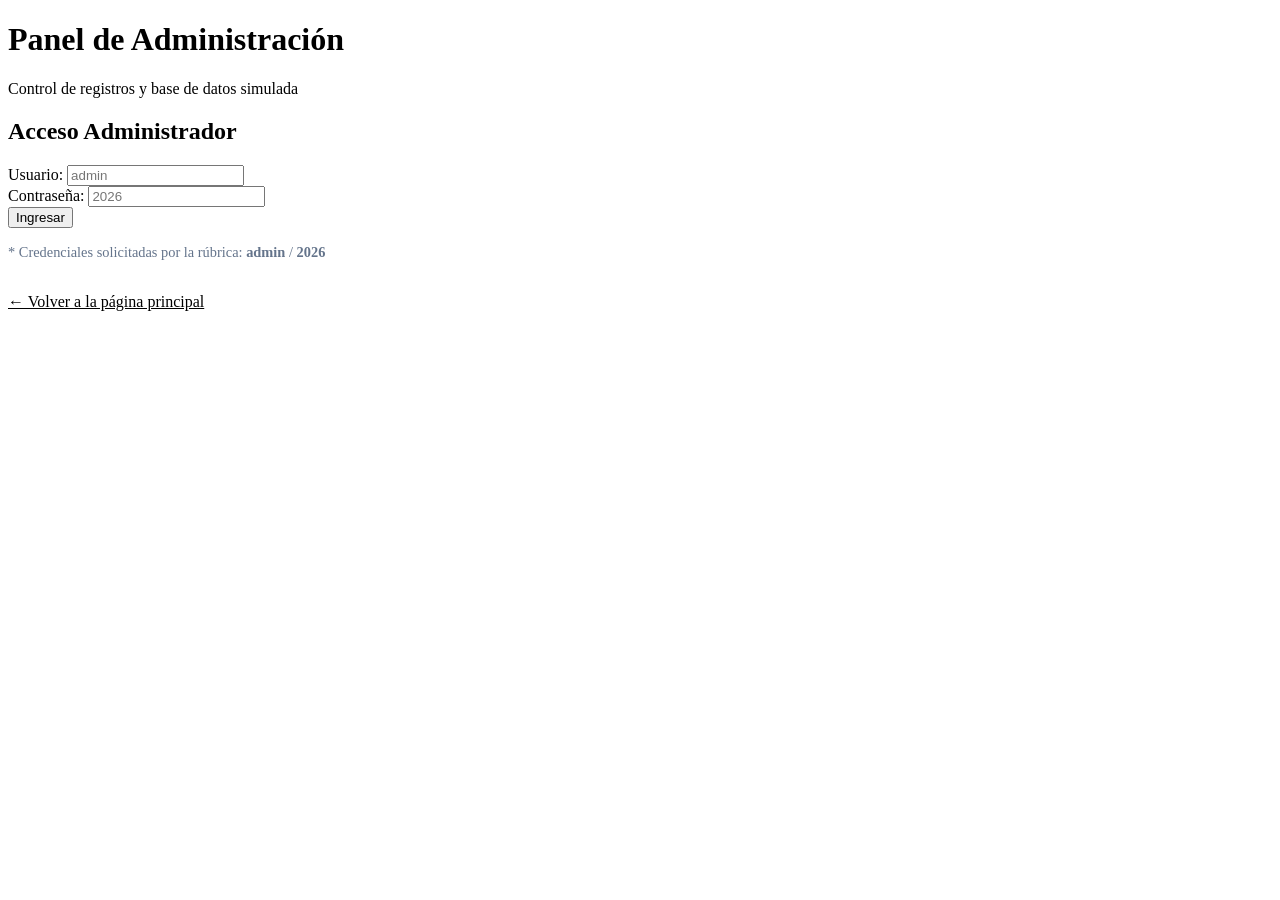
==== admin.html @ ad534bcb "Add files via upload" ====
<!DOCTYPE html>
<html lang="es">
<head>
    <meta charset="UTF-8">
    <title>Panel de Administración</title>
    <link rel="stylesheet" href="css/styles.css">
</head>
<body>
    <header>
        <h1>Panel de Administración</h1>
        <p>Control de registros y base de datos simulada</p>
    </header>

    <div class="container">
        <!-- Formulario de Login Admin -->
        <div id="login-admin-box">
            <h2>Acceso Administrador</h2>
            <form onsubmit="verificarAdmin(event)">
                <div class="form-group">
                    <label>Usuario:</label>
                    <input type="text" id="user-admin" required placeholder="admin">
                </div>
                <div class="form-group">
                    <label>Contraseña:</label>
                    <input type="password" id="pass-admin" required placeholder="2026">
                </div>
                <button type="submit">Ingresar</button>
            </form>
            <p style="margin-top: 1rem; font-size: 0.9rem; color: #64748b;">* Credenciales solicitadas por la rúbrica: <strong>admin</strong> / <strong>2026</strong></p>
        </div>

        <!-- Dashboard Admin (Oculto hasta autenticarse) -->
        <div id="dashboard-admin" style="display: none;">
            <h2>Registros de Estudiantes y Evaluaciones</h2>
            <div style="overflow-x: auto;">
                <table style="width: 100%; border-collapse: collapse; margin-top: 1rem;" border="1">
                    <thead>
                        <tr style="background: #f1f5f9; text-align: left;">
                            <th style="padding: 10px;">Nombre</th>
                            <th style="padding: 10px;">Correo</th>
                            <th style="padding: 10px;">Curso</th>
                            <th style="padding: 10px;">Calificación</th>
                            <th style="padding: 10px;">Estado</th>
                        </tr>
                    </thead>
                    <tbody id="tabla-registros">
                        <!-- Se llena con JS -->
                    </tbody>
                </table>
            </div>
            <br>
            <button onclick="cerrarSesionAdmin()" class="btn" style="background-color: #ef4444;">Cerrar Sesión</button>
        </div>

        <div style="margin-top: 2rem;">
            <a href="index.html" style="color: var(--primary);">← Volver a la página principal</a>
        </div>
    </div>

    <script src="js/app.js"></script>
</body>
</html>
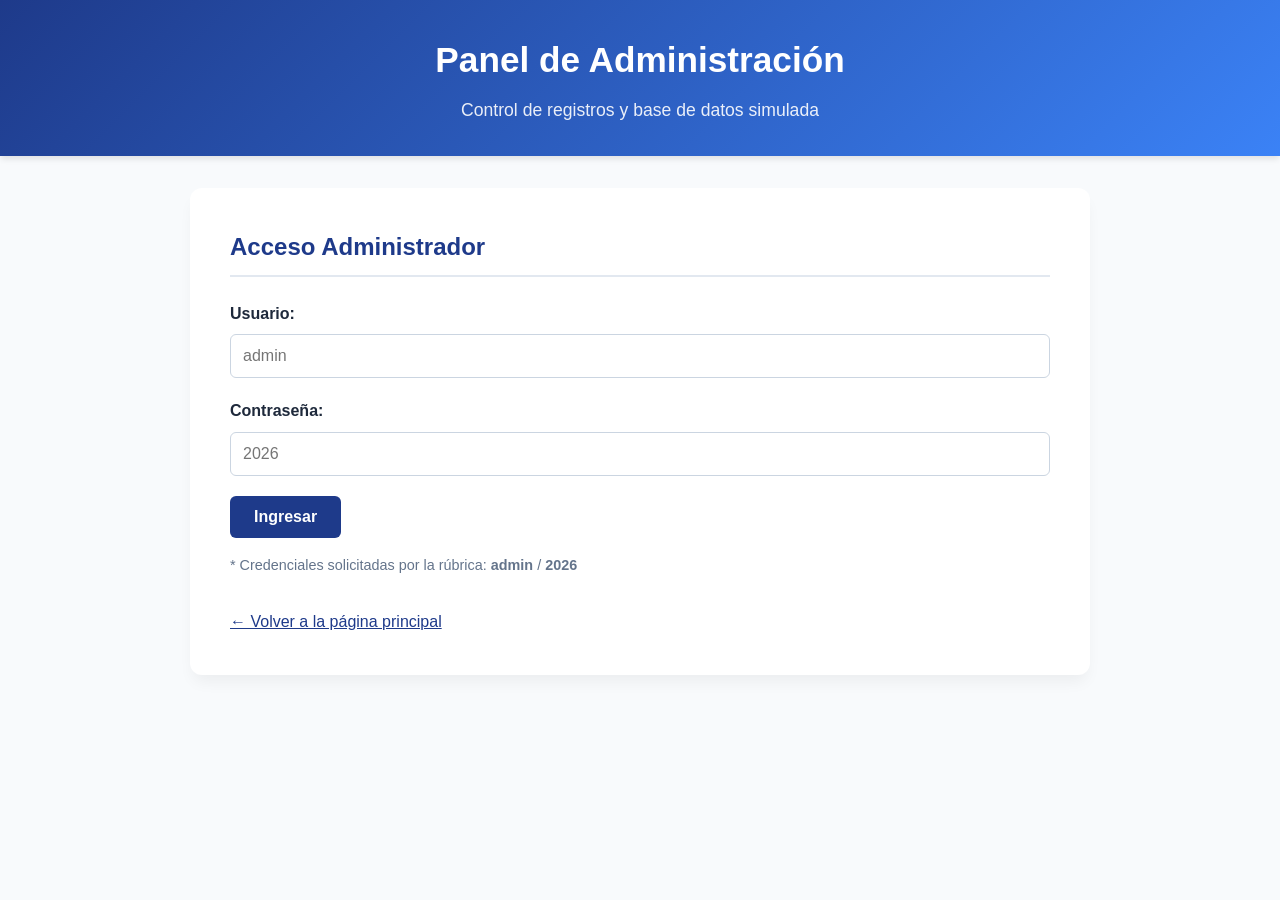
==== commit 955ad04c: "Update admin.html" ====
--- a/admin.html
+++ b/admin.html
@@ -57,6 +57,6 @@
         </div>
     </div>
 
-    <script src="js/app.js"></script>
+    <script src="app.js"></script>
 </body>
-</html>+</html>
--- a/css/styles.css
+++ b/css/styles.css
@@ -0,0 +1,133 @@
+:root {
+    --primary: #1e3a8a;
+    --primary-light: #3b82f6;
+    --accent: #10b981;
+    --bg-color: #f8fafc;
+    --text-color: #1e293b;
+    --white: #ffffff;
+    --gray-border: #cbd5e1;
+}
+
+* {
+    box-sizing: border-box;
+    margin: 0;
+    padding: 0;
+    font-family: 'Segoe UI', Tahoma, Geneva, Verdana, sans-serif;
+}
+
+body {
+    background-color: var(--bg-color);
+    color: var(--text-color);
+    line-height: 1.6;
+}
+
+header {
+    background: linear-gradient(135deg, var(--primary), var(--primary-light));
+    color: var(--white);
+    padding: 2rem 1rem;
+    text-align: center;
+    box-shadow: 0 4px 6px -1px rgba(0, 0, 0, 0.1);
+}
+
+header h1 {
+    font-size: 2.2rem;
+    margin-bottom: 0.5rem;
+}
+
+header p {
+    font-size: 1.1rem;
+    opacity: 0.9;
+}
+
+.container {
+    max-width: 900px;
+    margin: 2rem auto;
+    background: var(--white);
+    padding: 2.5rem;
+    border-radius: 12px;
+    box-shadow: 0 10px 15px -3px rgba(0, 0, 0, 0.05);
+}
+
+h2 {
+    color: var(--primary);
+    margin-bottom: 1.5rem;
+    border-bottom: 2px solid #e2e8f0;
+    padding-bottom: 0.5rem;
+}
+
+.form-group {
+    margin-bottom: 1.25rem;
+}
+
+label {
+    display: block;
+    font-weight: 600;
+    margin-bottom: 0.5rem;
+}
+
+input[type="text"],
+input[type="password"],
+input[type="email"],
+select,
+textarea {
+    width: 100%;
+    padding: 0.75rem;
+    border: 1px solid var(--gray-border);
+    border-radius: 6px;
+    font-size: 1rem;
+}
+
+button, .btn {
+    display: inline-block;
+    background-color: var(--primary);
+    color: var(--white);
+    padding: 0.75rem 1.5rem;
+    border: none;
+    border-radius: 6px;
+    font-size: 1rem;
+    font-weight: 600;
+    cursor: pointer;
+    text-decoration: none;
+    transition: background 0.2s, transform 0.1s;
+    text-align: center;
+}
+
+button:hover, .btn:hover {
+    background-color: #1d4ed8;
+    transform: translateY(-1px);
+}
+
+.btn-success {
+    background-color: var(--accent);
+}
+.btn-success:hover {
+    background-color: #059669;
+}
+
+/* Cursos Cards */
+.course-card {
+    border: 1px solid #e2e8f0;
+    padding: 1.5rem;
+    border-radius: 8px;
+    margin-bottom: 1rem;
+    background: #fff;
+    display: flex;
+    justify-content: space-between;
+    align-items: center;
+}
+
+/* Diploma Styles */
+.diploma-box {
+    border: 8px double var(--primary);
+    padding: 3rem;
+    text-align: center;
+    background: #fffefb;
+    position: relative;
+}
+
+.diploma-box h1 {
+    font-family: 'Georgia', serif;
+    color: var(--primary);
+    font-size: 2.5rem;
+    margin-bottom: 1rem;
+}
